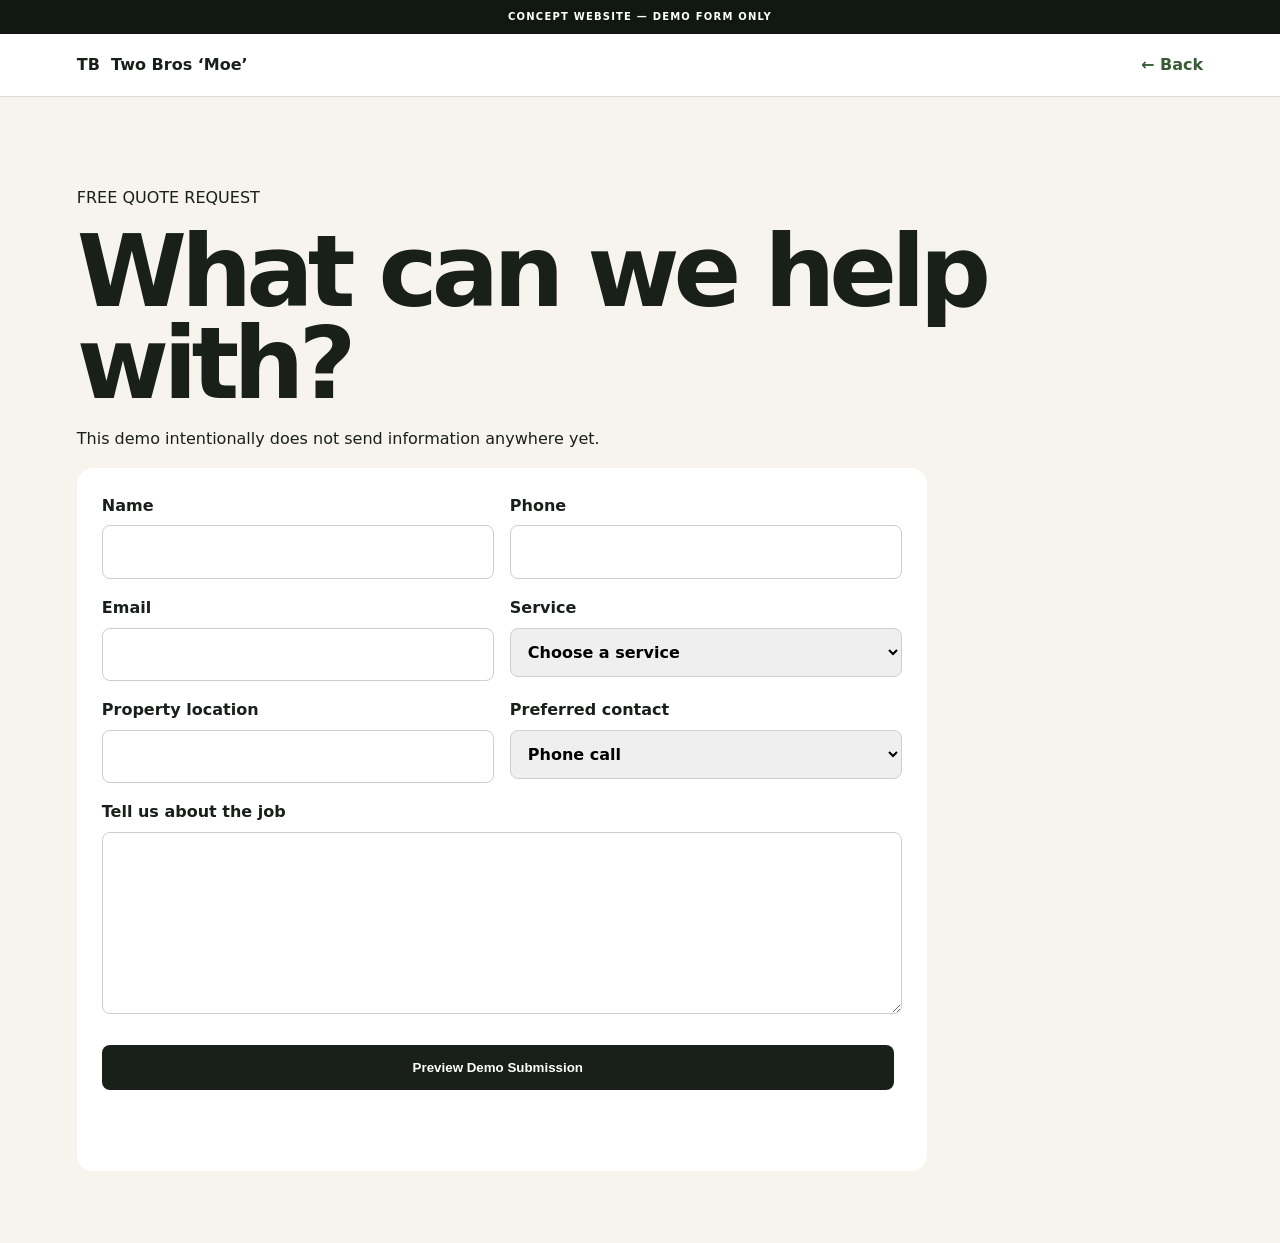
==== quote.html @ e9e5be68 "Add files via upload" ====
<!doctype html><html><head><meta charset="utf-8"><meta name="viewport" content="width=device-width,initial-scale=1"><title>Free Quote | Two Bros ‘Moe’</title><link rel="stylesheet" href="styles.css"></head><body><div class="demo">CONCEPT WEBSITE — DEMO FORM ONLY</div><header><b>TB&nbsp; Two Bros ‘Moe’</b><a href="index.html">← Back</a></header><main><section><p>FREE QUOTE REQUEST</p><h1>What can we help with?</h1><p>This demo intentionally does not send information anywhere yet.</p><form id="quoteForm"><label>Name<input required></label><label>Phone<input type="tel" required></label><label>Email<input type="email"></label><label>Service<select id="service" required><option value="">Choose a service</option><option>Lawn Care</option><option>Landscaping</option><option>Tree & Stump Work</option><option>Snow Removal</option><option>Other Outdoor Work</option></select></label><label>Property location<input></label><label>Preferred contact<select><option>Phone call</option><option>Text message</option><option>Email</option></select></label><label class="wide">Tell us about the job<textarea rows="6" required></textarea></label><button class="button wide">Preview Demo Submission</button><p id="message" class="wide"></p></form></section></main><script src="script.js"></script></body></html>
---- styles.css ----
*{box-sizing:border-box}body{margin:0;background:#f6f4ed;color:#182019;font:16px/1.6 system-ui,-apple-system,sans-serif}a{color:#385b34;text-decoration:none;font-weight:800}.demo{padding:9px;background:#111812;color:white;text-align:center;font-size:10px;font-weight:900;letter-spacing:.12em}header{padding:18px max(6vw,20px);display:flex;justify-content:space-between;align-items:center;background:#fff;border-bottom:1px solid #ddd}main section{padding:72px max(6vw,20px)}.hero{min-height:620px;display:flex;flex-direction:column;justify-content:center;background:linear-gradient(135deg,#edf0e3,#cad7b3)}h1{font-size:clamp(55px,10vw,100px);line-height:.92;letter-spacing:-.06em;margin:15px 0}h1 span{color:#48663e}h2{font-size:clamp(32px,5vw,52px);line-height:1.05;max-width:800px}.button{display:inline-block;padding:15px 20px;margin:8px 8px 8px 0;background:#182019;color:#fff;border:0;border-radius:8px;font-weight:900}.alt{background:transparent;color:#182019;border:1px solid #7c8878}.grid{display:grid;grid-template-columns:repeat(2,1fr);gap:18px}.grid article{padding:28px;background:#fff;border:1px solid #ddd;border-radius:16px;min-height:220px}.dark{background:#202922;color:#fff}.dark p{max-width:750px;color:#cbd4cc}footer{padding:35px max(6vw,20px);background:#111812;color:#dce3dd}form{max-width:850px;display:grid;grid-template-columns:1fr 1fr;gap:16px;background:#fff;padding:25px;border-radius:16px}label{font-weight:800}input,select,textarea{width:100%;margin-top:7px;padding:13px;border:1px solid #ccd1c8;border-radius:8px;font:inherit}.wide{grid-column:1/-1}#message{color:#48663e;font-weight:800}@media(max-width:650px){.grid,form{grid-template-columns:1fr}.wide{grid-column:1}.hero{min-height:560px}header{font-size:14px}}
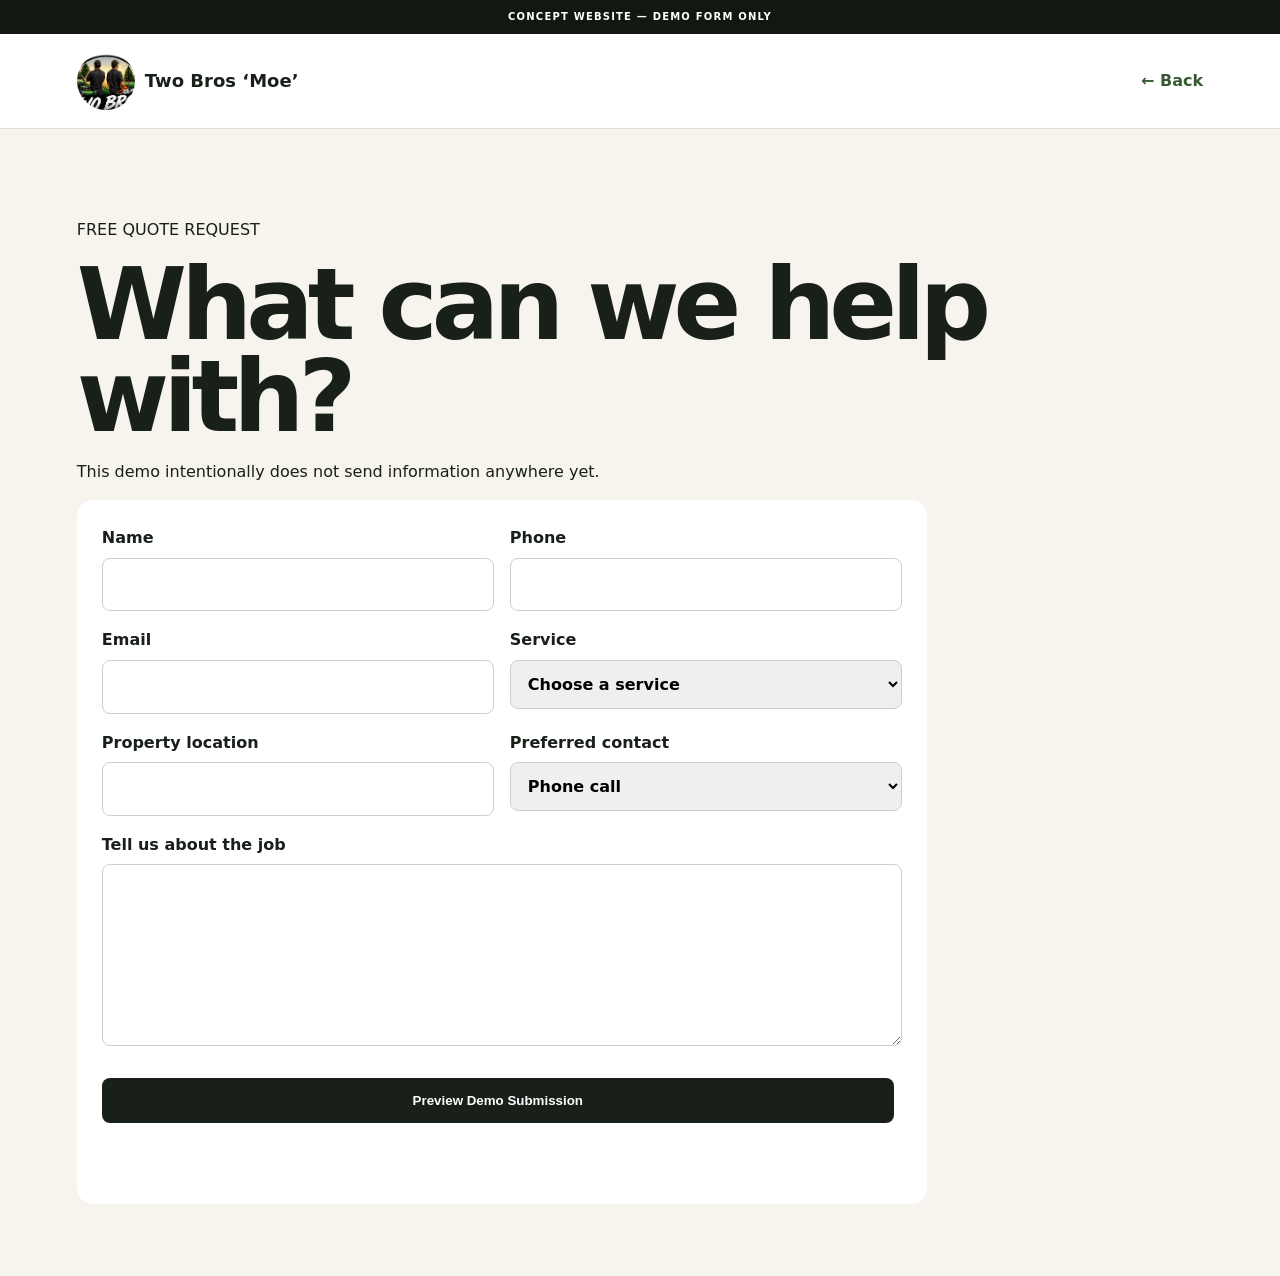
==== commit a24da540: "Add files via upload" ====
--- a/quote.html
+++ b/quote.html
@@ -1 +1 @@
-<!doctype html><html><head><meta charset="utf-8"><meta name="viewport" content="width=device-width,initial-scale=1"><title>Free Quote | Two Bros ‘Moe’</title><link rel="stylesheet" href="styles.css"></head><body><div class="demo">CONCEPT WEBSITE — DEMO FORM ONLY</div><header><b>TB&nbsp; Two Bros ‘Moe’</b><a href="index.html">← Back</a></header><main><section><p>FREE QUOTE REQUEST</p><h1>What can we help with?</h1><p>This demo intentionally does not send information anywhere yet.</p><form id="quoteForm"><label>Name<input required></label><label>Phone<input type="tel" required></label><label>Email<input type="email"></label><label>Service<select id="service" required><option value="">Choose a service</option><option>Lawn Care</option><option>Landscaping</option><option>Tree & Stump Work</option><option>Snow Removal</option><option>Other Outdoor Work</option></select></label><label>Property location<input></label><label>Preferred contact<select><option>Phone call</option><option>Text message</option><option>Email</option></select></label><label class="wide">Tell us about the job<textarea rows="6" required></textarea></label><button class="button wide">Preview Demo Submission</button><p id="message" class="wide"></p></form></section></main><script src="script.js"></script></body></html>+<!doctype html><html><head><meta charset="utf-8"><meta name="viewport" content="width=device-width,initial-scale=1"><title>Free Quote | Two Bros ‘Moe’</title><link rel="stylesheet" href="styles.css"><link rel="icon" href="favicon.png"></head><body><div class="demo">CONCEPT WEBSITE — DEMO FORM ONLY</div><header><div class="brand"><img src="two-bros-moe-concept-logo.png" alt="Two Bros Moe concept logo"><b>Two Bros ‘Moe’</b></div><a href="index.html">← Back</a></header><main><section><p>FREE QUOTE REQUEST</p><h1>What can we help with?</h1><p>This demo intentionally does not send information anywhere yet.</p><form id="quoteForm"><label>Name<input required></label><label>Phone<input type="tel" required></label><label>Email<input type="email"></label><label>Service<select id="service" required><option value="">Choose a service</option><option>Lawn Care</option><option>Landscaping</option><option>Tree & Stump Work</option><option>Snow Removal</option><option>Other Outdoor Work</option></select></label><label>Property location<input></label><label>Preferred contact<select><option>Phone call</option><option>Text message</option><option>Email</option></select></label><label class="wide">Tell us about the job<textarea rows="6" required></textarea></label><button class="button wide">Preview Demo Submission</button><p id="message" class="wide"></p></form></section></main><script src="script.js"></script></body></html>
--- a/styles.css
+++ b/styles.css
@@ -1 +1,2 @@
-*{box-sizing:border-box}body{margin:0;background:#f6f4ed;color:#182019;font:16px/1.6 system-ui,-apple-system,sans-serif}a{color:#385b34;text-decoration:none;font-weight:800}.demo{padding:9px;background:#111812;color:white;text-align:center;font-size:10px;font-weight:900;letter-spacing:.12em}header{padding:18px max(6vw,20px);display:flex;justify-content:space-between;align-items:center;background:#fff;border-bottom:1px solid #ddd}main section{padding:72px max(6vw,20px)}.hero{min-height:620px;display:flex;flex-direction:column;justify-content:center;background:linear-gradient(135deg,#edf0e3,#cad7b3)}h1{font-size:clamp(55px,10vw,100px);line-height:.92;letter-spacing:-.06em;margin:15px 0}h1 span{color:#48663e}h2{font-size:clamp(32px,5vw,52px);line-height:1.05;max-width:800px}.button{display:inline-block;padding:15px 20px;margin:8px 8px 8px 0;background:#182019;color:#fff;border:0;border-radius:8px;font-weight:900}.alt{background:transparent;color:#182019;border:1px solid #7c8878}.grid{display:grid;grid-template-columns:repeat(2,1fr);gap:18px}.grid article{padding:28px;background:#fff;border:1px solid #ddd;border-radius:16px;min-height:220px}.dark{background:#202922;color:#fff}.dark p{max-width:750px;color:#cbd4cc}footer{padding:35px max(6vw,20px);background:#111812;color:#dce3dd}form{max-width:850px;display:grid;grid-template-columns:1fr 1fr;gap:16px;background:#fff;padding:25px;border-radius:16px}label{font-weight:800}input,select,textarea{width:100%;margin-top:7px;padding:13px;border:1px solid #ccd1c8;border-radius:8px;font:inherit}.wide{grid-column:1/-1}#message{color:#48663e;font-weight:800}@media(max-width:650px){.grid,form{grid-template-columns:1fr}.wide{grid-column:1}.hero{min-height:560px}header{font-size:14px}}+*{box-sizing:border-box}body{margin:0;background:#f6f4ed;color:#182019;font:16px/1.6 system-ui,-apple-system,sans-serif}a{color:#385b34;text-decoration:none;font-weight:800}.demo{padding:9px;background:#111812;color:white;text-align:center;font-size:10px;font-weight:900;letter-spacing:.12em}header{padding:18px max(6vw,20px);display:flex;justify-content:space-between;align-items:center;background:#fff;border-bottom:1px solid #ddd}main section{padding:72px max(6vw,20px)}.hero{min-height:620px;display:flex;flex-direction:column;justify-content:center;background:linear-gradient(135deg,#edf0e3,#cad7b3)}h1{font-size:clamp(55px,10vw,100px);line-height:.92;letter-spacing:-.06em;margin:15px 0}h1 span{color:#48663e}h2{font-size:clamp(32px,5vw,52px);line-height:1.05;max-width:800px}.button{display:inline-block;padding:15px 20px;margin:8px 8px 8px 0;background:#182019;color:#fff;border:0;border-radius:8px;font-weight:900}.alt{background:transparent;color:#182019;border:1px solid #7c8878}.grid{display:grid;grid-template-columns:repeat(2,1fr);gap:18px}.grid article{padding:28px;background:#fff;border:1px solid #ddd;border-radius:16px;min-height:220px}.dark{background:#202922;color:#fff}.dark p{max-width:750px;color:#cbd4cc}footer{padding:35px max(6vw,20px);background:#111812;color:#dce3dd}form{max-width:850px;display:grid;grid-template-columns:1fr 1fr;gap:16px;background:#fff;padding:25px;border-radius:16px}label{font-weight:800}input,select,textarea{width:100%;margin-top:7px;padding:13px;border:1px solid #ccd1c8;border-radius:8px;font:inherit}.wide{grid-column:1/-1}#message{color:#48663e;font-weight:800}@media(max-width:650px){.grid,form{grid-template-columns:1fr}.wide{grid-column:1}.hero{min-height:560px}header{font-size:14px}}
+.brand{display:flex;align-items:center;gap:10px}.brand img{width:58px;height:58px;object-fit:cover;border-radius:50%;background:#fff}.brand b{font-size:18px}
